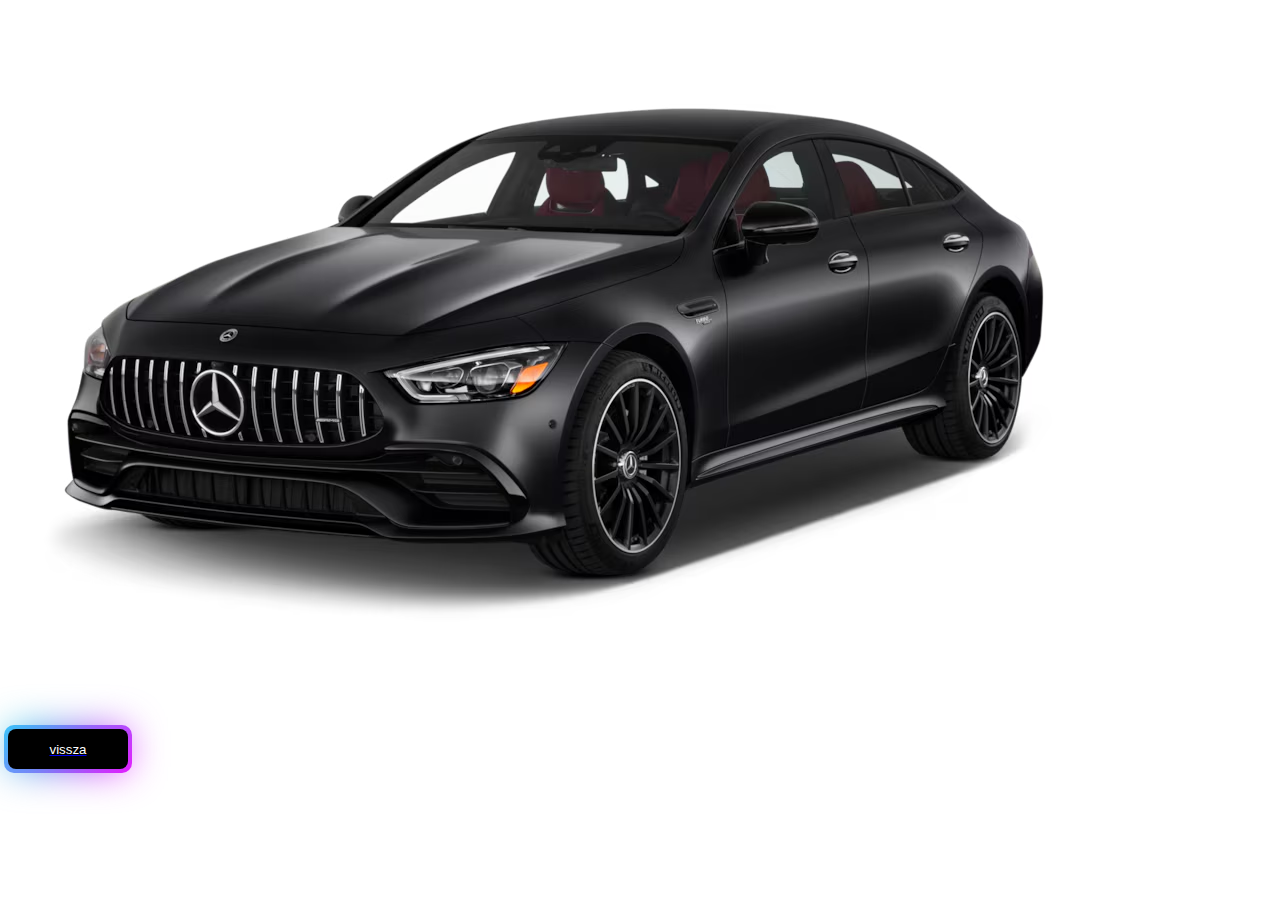
==== index.html @ f3eee8dd "sokminden" ====
<!DOCTYPE html>
<html lang="en">
<head>
    <meta charset="UTF-8">
    <meta name="viewport" content="width=device-width, initial-scale=1.0">
    <title>Document</title>
    <link rel="stylesheet" href="transition1.html">
    <link rel="stylesheet" href="styles.css">
    <link rel="stylesheet" href="style2.css.css">
</head>
<body>
    
<img src="merci" alt="">

<a href="transition1.html">
    <button class="button">vissza</button>
</a>

</body>
</html>
---- styles.css ----
.box {
    padding: 5px;
    width: 100px;
    height: 100px;
    margin: 20px;
}

.box1 {
    background-color: lightblue;
}

.box1:hover {
    background-color: lightcoral;
}

.box2 {
    background-color: lightgreen;
}

.box2:hover {
    transform: rotate(45deg);
}

.box3 {
    background-color: rgb(246, 246, 156);
    transition: width 2s ease, height 2s ease, background-color 2s ease;
}


.box3:hover {
    width: 200px;
    height: 200px;
    background-color: lightsalmon;
}

.box4 {
    background-color: lightcyan;
    transition: transform 2s ease;
}

.box4:hover {
    transform: translateX(200px);
}

.box5 {
    background-color: lightpink;
    transition: width 2s ease, height 2s ease, background-color 2s ease;
}

 .box5:hover {
    width: 1000px;
    height: 1000px;
    background-image: url(ciganyokmedenceben.png);

}

p {
    font-size: 20px;
    font-weight: bold;
    color: white;
    text-align: center;
    padding: 10px;
    background-color: black;
    margin: 20px;
}


 
.button {
    position: relative;
    width: 120px;
    height: 40px;
    background-color: #000;
    display: flex;
    align-items: center;
    color: white;
    flex-direction: column;
    justify-content: center;
    border: none;
    padding: 12px;
    gap: 12px;
    border-radius: 8px;
    cursor: pointer;
  }
  
  .button::before {
    content: '';
    position: absolute;
    inset: 0;
    left: -4px;
    top: -1px;
    margin: auto;
    width: 128px;
    height: 48px;
    border-radius: 10px;
    background: linear-gradient(-45deg, #e81cff 0%, #40c9ff 100% );
    z-index: -10;
    pointer-events: none;
    transition: all 0.6s cubic-bezier(0.175, 0.885, 0.32, 1.275);
  }
  
  .button::after {
    content: "";
    z-index: -1;
    position: absolute;
    inset: 0;
    background: linear-gradient(-45deg, #fc00ff 0%, #00dbde 100% );
    transform: translate3d(0, 0, 0) scale(0.95);
    filter: blur(20px);
  }
  
  .button:hover::after {
    filter: blur(30px);
  }
  
  .button:hover::before {
    transform: rotate(-180deg);
  }
  
  .button:active::before {
    scale: 0.7;
  }
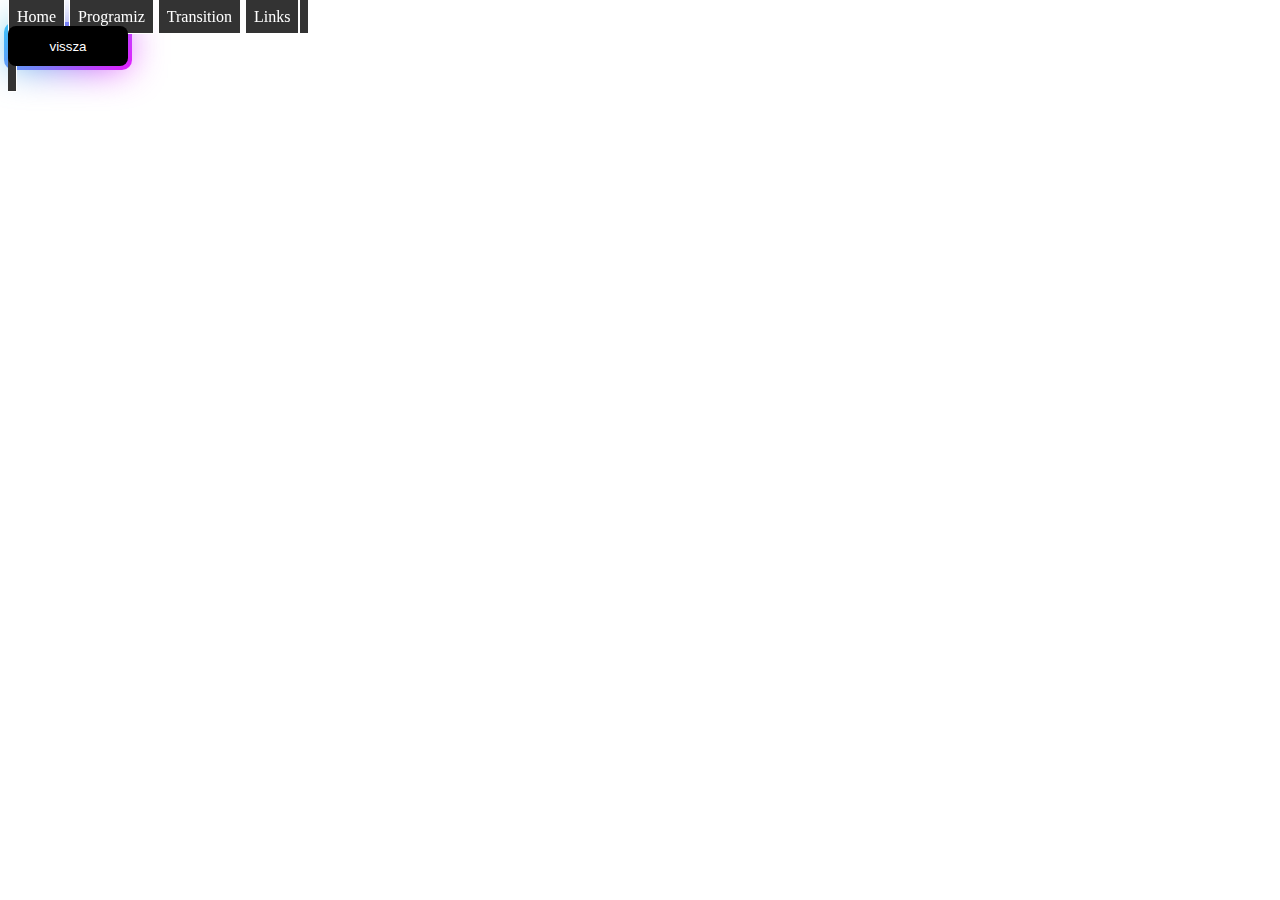
==== commit 3b396452: "navbar mindenhova" ====
--- a/index.html
+++ b/index.html
@@ -7,10 +7,19 @@
     <link rel="stylesheet" href="transition1.html">
     <link rel="stylesheet" href="styles.css">
     <link rel="stylesheet" href="style2.css.css">
+    <link rel="stylesheet" href="programiz2.css">
 </head>
+
+
+
 <body>
-    
-<img src="merci" alt="">
+
+    <a href="index.html">Home</a>
+    <a href="cssprogramiz.html">Programiz</a>
+    <a href="transition1.html">Transition</a>
+    <a href="#">Links</a>
+
+
 
 <a href="transition1.html">
     <button class="button">vissza</button>
--- a/programiz2.css
+++ b/programiz2.css
@@ -0,0 +1,21 @@
+nav {
+    display: flex;
+    gap: 0.5rem;
+  }
+  
+  a {
+    flex: 1;
+    background-color: #333;
+    color: #fff;
+    border: 1px solid;
+    padding: 0.5rem;
+    text-align: center;
+    text-decoration: none;
+    transition: all 0.5s ease-out;
+  }
+  
+  a:hover,
+  a:focus {
+    background-color: #fff;
+    color: #333;
+  }